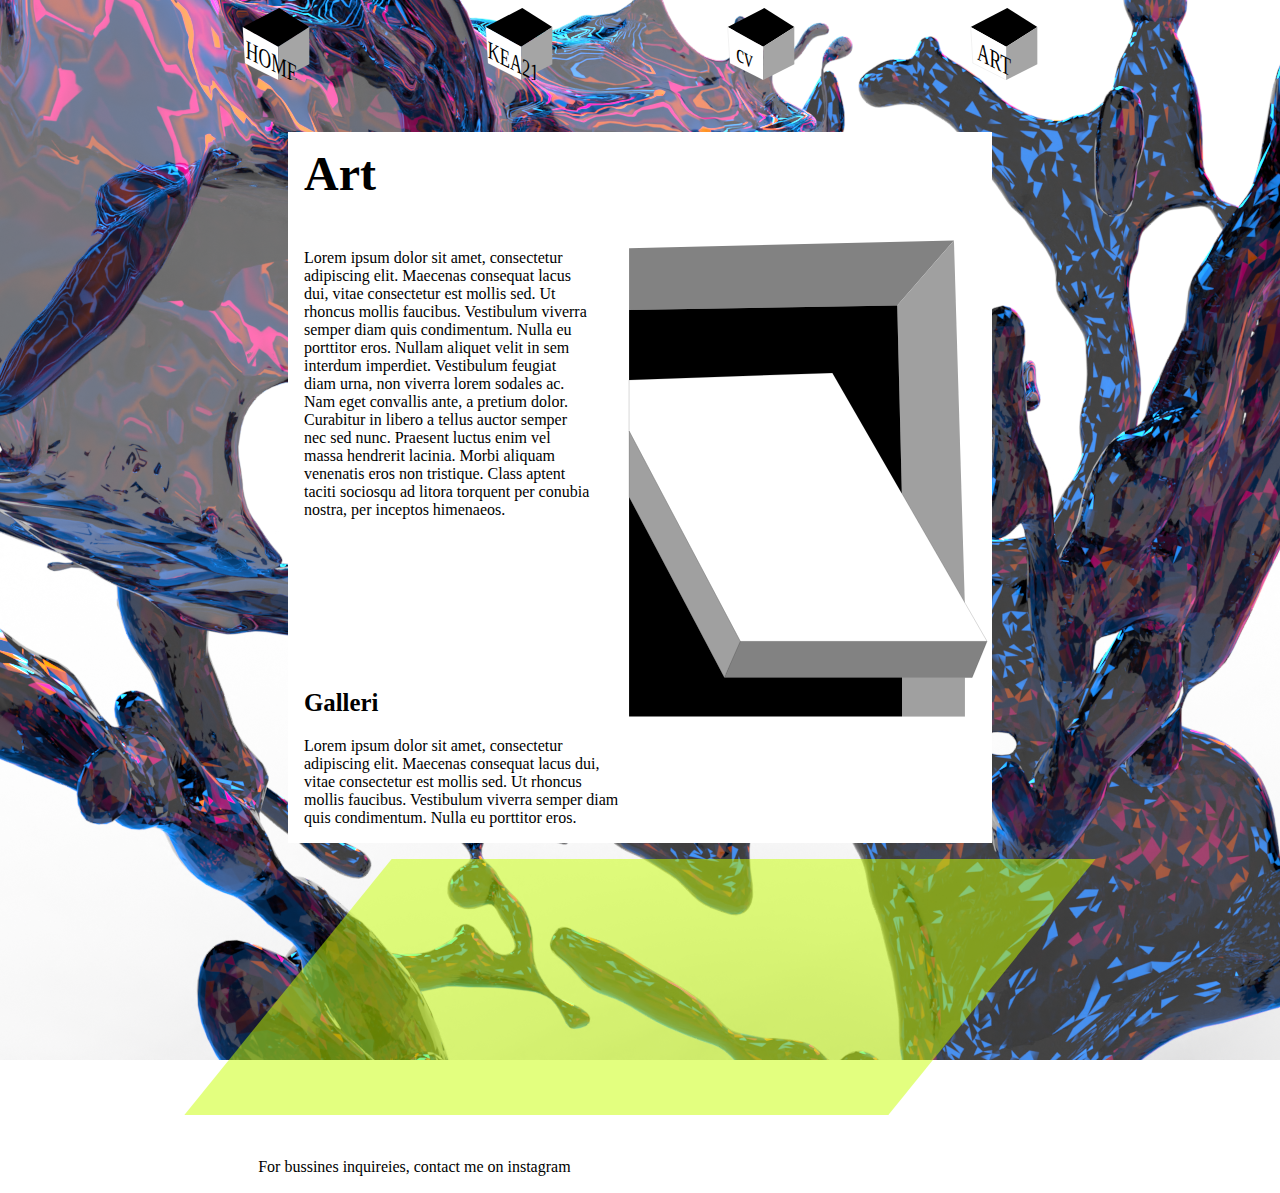
==== art.html @ f94baf48 "h" ====
<!DOCTYPE html>
<html lang="da">
<head>
    <meta charset="UTF-8">
    <meta http-equiv="X-UA-Compatible" content="IE=edge">
    <meta name="viewport" content="width=device-width, initial-scale=1.0">
    <link rel="stylesheet" href="style.css">
    <link rel="stylesheet" href="art.css">
    <title>ART</title>
    
</head>
<body>

    <header> 
        <nav>
            <ul class="menu_knapper">
                <li><a href="forside.html"><img src="ui_elements/home_knap.svg" alt="Home knap"></a> </li>
                <li><a href="kea.html"><img src="ui_elements/kea_knap.svg" alt="Kea knap"></a> </li>
                <li><a href="cv.html"><img src="ui_elements/cv.svg" alt="CV knap"></a> </li>
                <li><a href="art.html"><img src="ui_elements/art_knap.svg" alt="Art knap"></a> </li>
            </ul>
        </nav>
    </header>

    <main> 
        <div id="a_boks"> 
        <div id="a_first_section">
            <h1>Art</h1>
            <div id="a_billede">
                
                <img src="ui_elements/vindue_Tegnebræt 1.svg" alt="Vindue">
            </div>
            <div id="a_tekst">
                <p>Lorem ipsum dolor sit amet, consectetur adipiscing elit. Maecenas consequat lacus dui, vitae consectetur est mollis sed. Ut rhoncus mollis faucibus. Vestibulum viverra semper diam quis condimentum. Nulla eu porttitor eros. Nullam aliquet velit in sem interdum imperdiet. Vestibulum feugiat diam urna, non viverra lorem sodales ac. Nam eget convallis ante, a pretium dolor. Curabitur in libero a tellus auctor semper nec sed nunc. Praesent luctus enim vel massa hendrerit lacinia. Morbi aliquam venenatis eros non tristique. Class aptent taciti sociosqu ad litora torquent per conubia nostra, per inceptos himenaeos.</p>

            </div>
        </div>
        <div id="a_second_section">
            <div id="a_tekst_two">
                <h2>Galleri</h2>
                <p>Lorem ipsum dolor sit amet, consectetur adipiscing elit. Maecenas consequat lacus dui, vitae consectetur est mollis sed. Ut rhoncus mollis faucibus. Vestibulum viverra semper diam quis condimentum. Nulla eu porttitor eros.</p>
            </div>

<img src="" alt=""id="expandImg"> 

        </div>
    </div>

    <div class="boks"></div>

</main>
<footer>
    <p>For bussines inquireies, contact me on instagram</p>
</footer>

</body>
</html>
---- style.css ----
main{
    display: grid;
    grid-template-columns: 1fr;
}


body{
    background-image: url("ui_elements/baggrund_three.png");
    background-position: center;
    background-attachment: fixed;
    background-repeat: no-repeat;
    
}

header nav ul{
   display: flex;
   list-style:none;
   justify-content: space-between;
   position: sticky;
   background-color: rgba(255, 255, 0, 0.5);
   padding-left: 0rem;
   margin: 1rem;
}
.menu_knapper img{
    width: 5rem;
    
}

@media (min-width:770px) {
    header nav ul{
        display: flex;
        padding: 0;
        list-style:none;
        position: sticky;
        max-width: 50rem;
        margin: 0 auto;
        background-color:transparent;
    }


    .menu_knapper img{
        width: 100%;
height: 6rem;
    }
    footer {
        background-color: white;
        width: 48rem;
        margin-top: 15rem;
        margin: 0 auto;
        top: 9.6rem;
        position: relative;
        right: 5.1rem;
        padding: 1px;
        padding-left: 1re;
        text-align: center;
        }

     }

.menu_knapper img:hover{
    filter: drop-shadow(8px 8px #c8ff00);
    
}

.menu_knapper img{
    width: 4.5rem;
    height: 4.5rem;
    
}

h1{
    font-family: "Bebas Neue";
    font-size: 3rem;

}

h2{
    font-family: "Bebas Neue";
    font-size: 1.55rem;

}

h3{
    font-family: "bebas neue";
    font-size: 1.25rem;

}

h4{
    font-family: "montserrat";
    font-size: 1.15rem;
}

p{
    font-family: "montserrat";
    font-size: 1rem;
}
---- art.css ----
#a_boks{
    margin: 1.5rem;
    background-color: white;
 
    
}
#a_first_section{ 
    display: grid;
    grid-template-columns: 1fr;

}

p{
    margin-left: 1rem;
    margin-right: 1rem;
}

h1, h2, h3{
    margin-left: 1rem;
}

h1{
    margin-top: 14px;
}

#a_billede{
    width: 70%;

margin: 0 auto;

padding-bottom: 2rem;

}


@media (min-width:770px) {
    #a_first_section{
        display: grid;
        grid-template-columns: 1fr 1fr;
        width: 44rem;
        margin: 0 auto;
        max-height: 31.5rem;
        margin-top: 3rem;
        background-color: white;
        grid-template-rows: 1fr 1fr;
        padding-top: 0rem;
    }
    #a_second_section{
        display: grid;
        grid-template-columns: 1fr 1fr;
        max-width: 44rem;
        margin: 0 auto;
        padding-top: 2rem;
        background-color: white;
        margin-top: 0rem;
        padding-bottom: 0rem;
    }

    .boks {
        width: 44rem;
        height: 16rem;
        transform: skew(-39deg);
        background-color: 	rgb(200,255,0, 0.5);
        margin: 0 auto;
        position: relative;
        margin-bottom: -15rem;
        top: 1rem;
        }

#a_billede{
    width: 24rem;
    grid-row: 2;
    grid-column: 2;
}
#a_tekst{
    grid-row: 2;
}

#a_boks{
    background-color: transparent;
    margin: 0;
}
footer{
    top: 17.6rem;
right: 14.1rem;
}
}
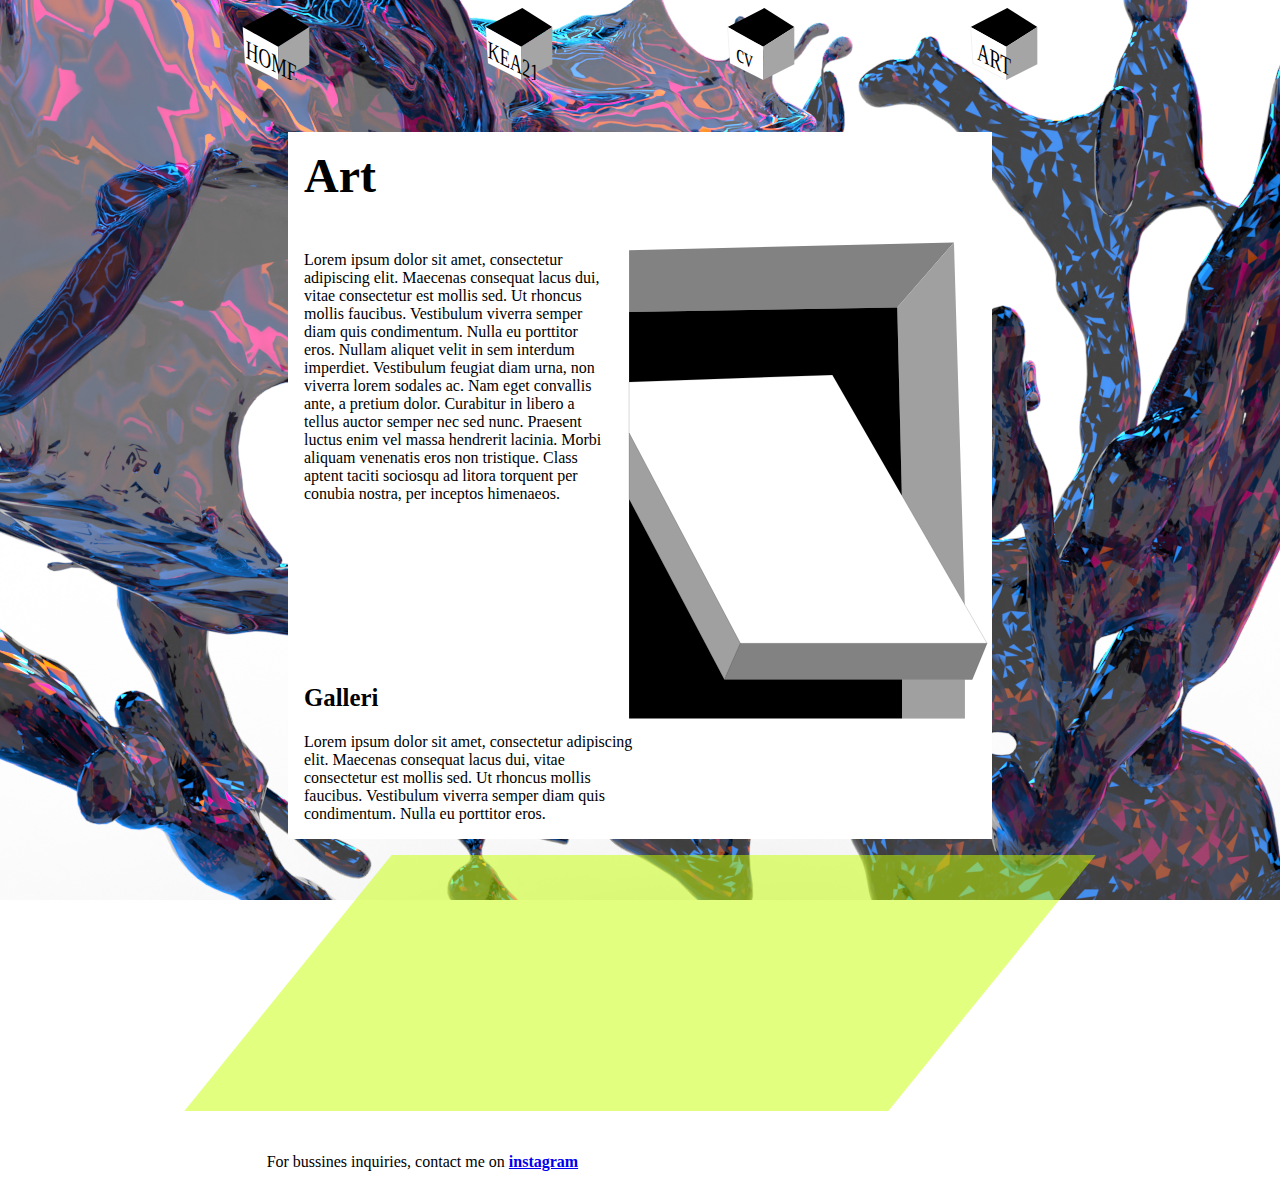
==== commit 97444e6f: "mangler galleri og tekst til kea samt cv" ====
--- a/art.html
+++ b/art.html
@@ -14,7 +14,7 @@
     <header> 
         <nav>
             <ul class="menu_knapper">
-                <li><a href="forside.html"><img src="ui_elements/home_knap.svg" alt="Home knap"></a> </li>
+                <li><a href="index.html"><img src="ui_elements/home_knap.svg" alt="Home knap"></a> </li>
                 <li><a href="kea.html"><img src="ui_elements/kea_knap.svg" alt="Kea knap"></a> </li>
                 <li><a href="cv.html"><img src="ui_elements/cv.svg" alt="CV knap"></a> </li>
                 <li><a href="art.html"><img src="ui_elements/art_knap.svg" alt="Art knap"></a> </li>
@@ -50,7 +50,7 @@
 
 </main>
 <footer>
-    <p>For bussines inquireies, contact me on instagram</p>
+    <p>For bussines inquiries, contact me on <strong> <a href="https://www.instagram.com/kgvedel/"  target="_blank">instagram</a> </strong></p>
 </footer>
 
 </body>
--- a/style.css
+++ b/style.css
@@ -8,40 +8,50 @@
     background-image: url("ui_elements/baggrund_three.png");
     background-position: center;
     background-attachment: fixed;
-    background-repeat: no-repeat;
+    height: 100%;
     
 }
 
-header nav ul{
+nav ul{
    display: flex;
    list-style:none;
    justify-content: space-between;
-   position: sticky;
-   background-color: rgba(255, 255, 0, 0.5);
+   background-color: rgb(200,255,0, 0.5);
    padding-left: 0rem;
    margin: 1rem;
 }
 .menu_knapper img{
     width: 5rem;
+    height: 5rem;
     
 }
+
+header{
+    
+    z-index: 10;
+    position: sticky;
+    position: -webkit-sticky;
+}
+
+footer{
+    
+        background-color: rgba(200, 255, 0, 0.7);
+        text-align: center;
+        padding: 1rem;
+    
+}
+
 
 @media (min-width:770px) {
     header nav ul{
         display: flex;
         padding: 0;
         list-style:none;
-        position: sticky;
         max-width: 50rem;
         margin: 0 auto;
         background-color:transparent;
     }
 
-
-    .menu_knapper img{
-        width: 100%;
-height: 6rem;
-    }
     footer {
         background-color: white;
         width: 48rem;
@@ -71,27 +81,35 @@
 h1{
     font-family: "Bebas Neue";
     font-size: 3rem;
-
+margin-left: 1rem;
+margin-top: 1rem;
 }
 
 h2{
     font-family: "Bebas Neue";
     font-size: 1.55rem;
-
+    margin-left: 1rem;
+    margin-top: 1rem;
 }
 
 h3{
     font-family: "bebas neue";
     font-size: 1.25rem;
-
+    margin-left: 1rem;
+    margin-top: 1rem;
 }
 
 h4{
     font-family: "montserrat";
     font-size: 1.15rem;
+    margin-left: 1rem;
+margin-top: 1rem;
 }
 
 p{
     font-family: "montserrat";
     font-size: 1rem;
+    margin-left: 1rem;
+margin-top: 1rem;
 }
+
--- a/art.css
+++ b/art.css
@@ -10,18 +10,6 @@
 
 }
 
-p{
-    margin-left: 1rem;
-    margin-right: 1rem;
-}
-
-h1, h2, h3{
-    margin-left: 1rem;
-}
-
-h1{
-    margin-top: 14px;
-}
 
 #a_billede{
     width: 70%;
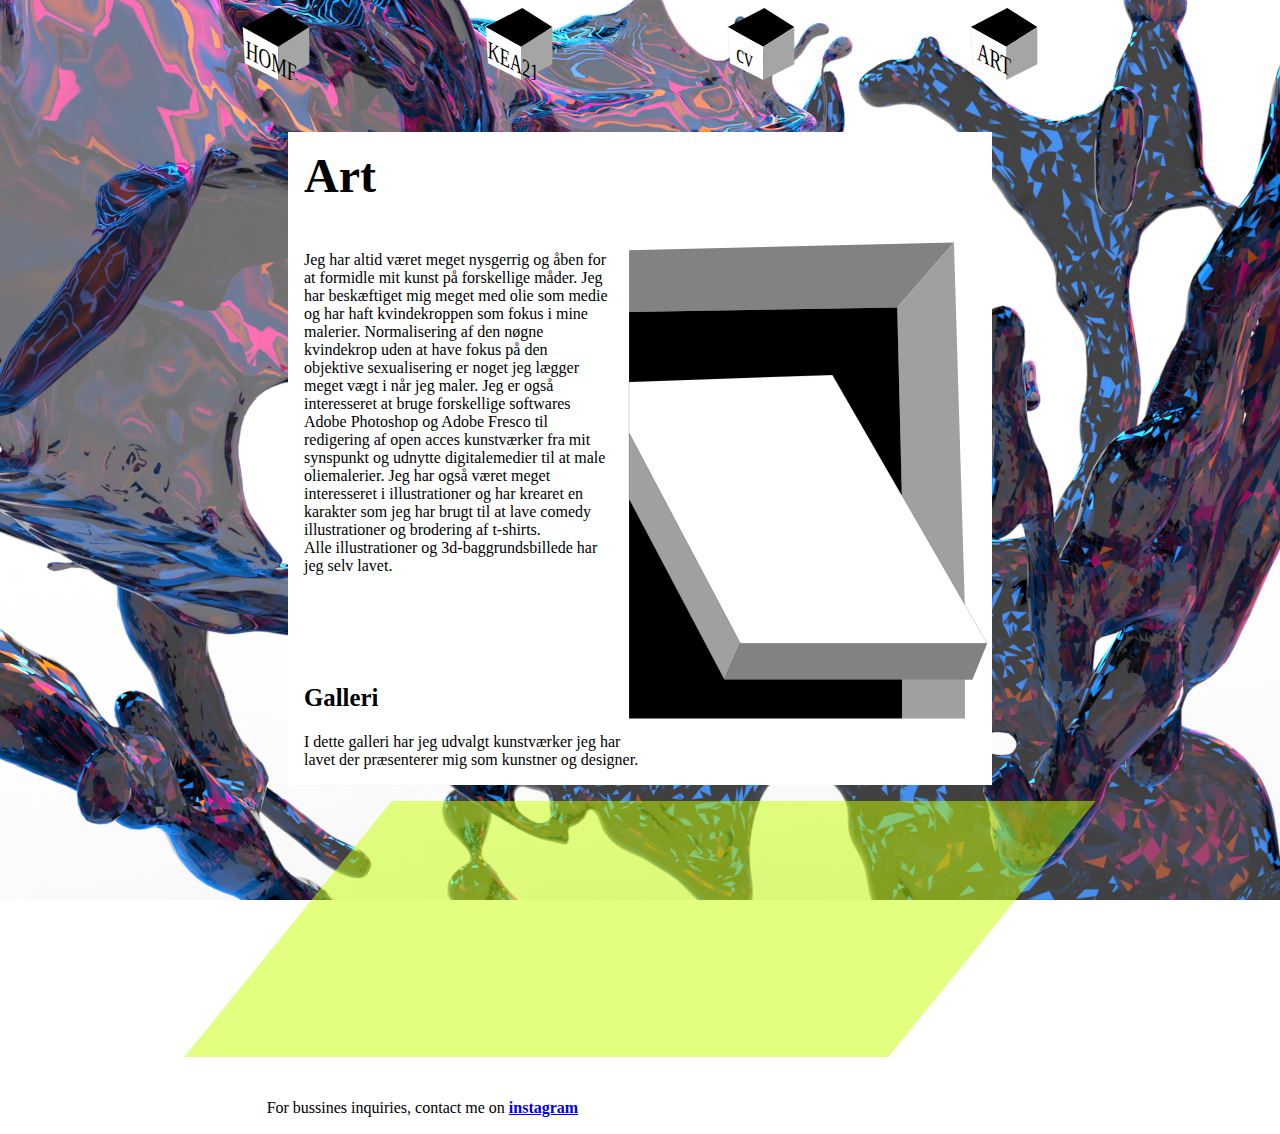
==== commit f518c049: "tekst done mangler billeder" ====
--- a/art.html
+++ b/art.html
@@ -31,14 +31,16 @@
                 <img src="ui_elements/vindue_Tegnebræt 1.svg" alt="Vindue">
             </div>
             <div id="a_tekst">
-                <p>Lorem ipsum dolor sit amet, consectetur adipiscing elit. Maecenas consequat lacus dui, vitae consectetur est mollis sed. Ut rhoncus mollis faucibus. Vestibulum viverra semper diam quis condimentum. Nulla eu porttitor eros. Nullam aliquet velit in sem interdum imperdiet. Vestibulum feugiat diam urna, non viverra lorem sodales ac. Nam eget convallis ante, a pretium dolor. Curabitur in libero a tellus auctor semper nec sed nunc. Praesent luctus enim vel massa hendrerit lacinia. Morbi aliquam venenatis eros non tristique. Class aptent taciti sociosqu ad litora torquent per conubia nostra, per inceptos himenaeos.</p>
+                <p>Jeg har altid været meget nysgerrig og åben for at formidle mit kunst på forskellige måder. Jeg har beskæftiget mig meget med olie som medie og har haft kvindekroppen som fokus i mine malerier. Normalisering af den nøgne kvindekrop uden at have fokus på den objektive sexualisering er noget jeg lægger meget vægt i når jeg maler. Jeg er også interesseret at bruge forskellige softwares Adobe Photoshop og Adobe Fresco til redigering af open acces kunstværker fra mit synspunkt og udnytte digitalemedier til at male oliemalerier. Jeg har også været meget interesseret i illustrationer og har krearet en karakter som jeg har brugt til at lave comedy illustrationer og brodering af t-shirts.
+                    <br>
+                Alle illustrationer og 3d-baggrundsbillede har jeg selv lavet. </p>
 
             </div>
         </div>
         <div id="a_second_section">
             <div id="a_tekst_two">
                 <h2>Galleri</h2>
-                <p>Lorem ipsum dolor sit amet, consectetur adipiscing elit. Maecenas consequat lacus dui, vitae consectetur est mollis sed. Ut rhoncus mollis faucibus. Vestibulum viverra semper diam quis condimentum. Nulla eu porttitor eros.</p>
+                <p>I dette galleri har jeg udvalgt kunstværker jeg har lavet der præsenterer mig som kunstner og designer.</p>
             </div>
 
 <img src="" alt=""id="expandImg"> 
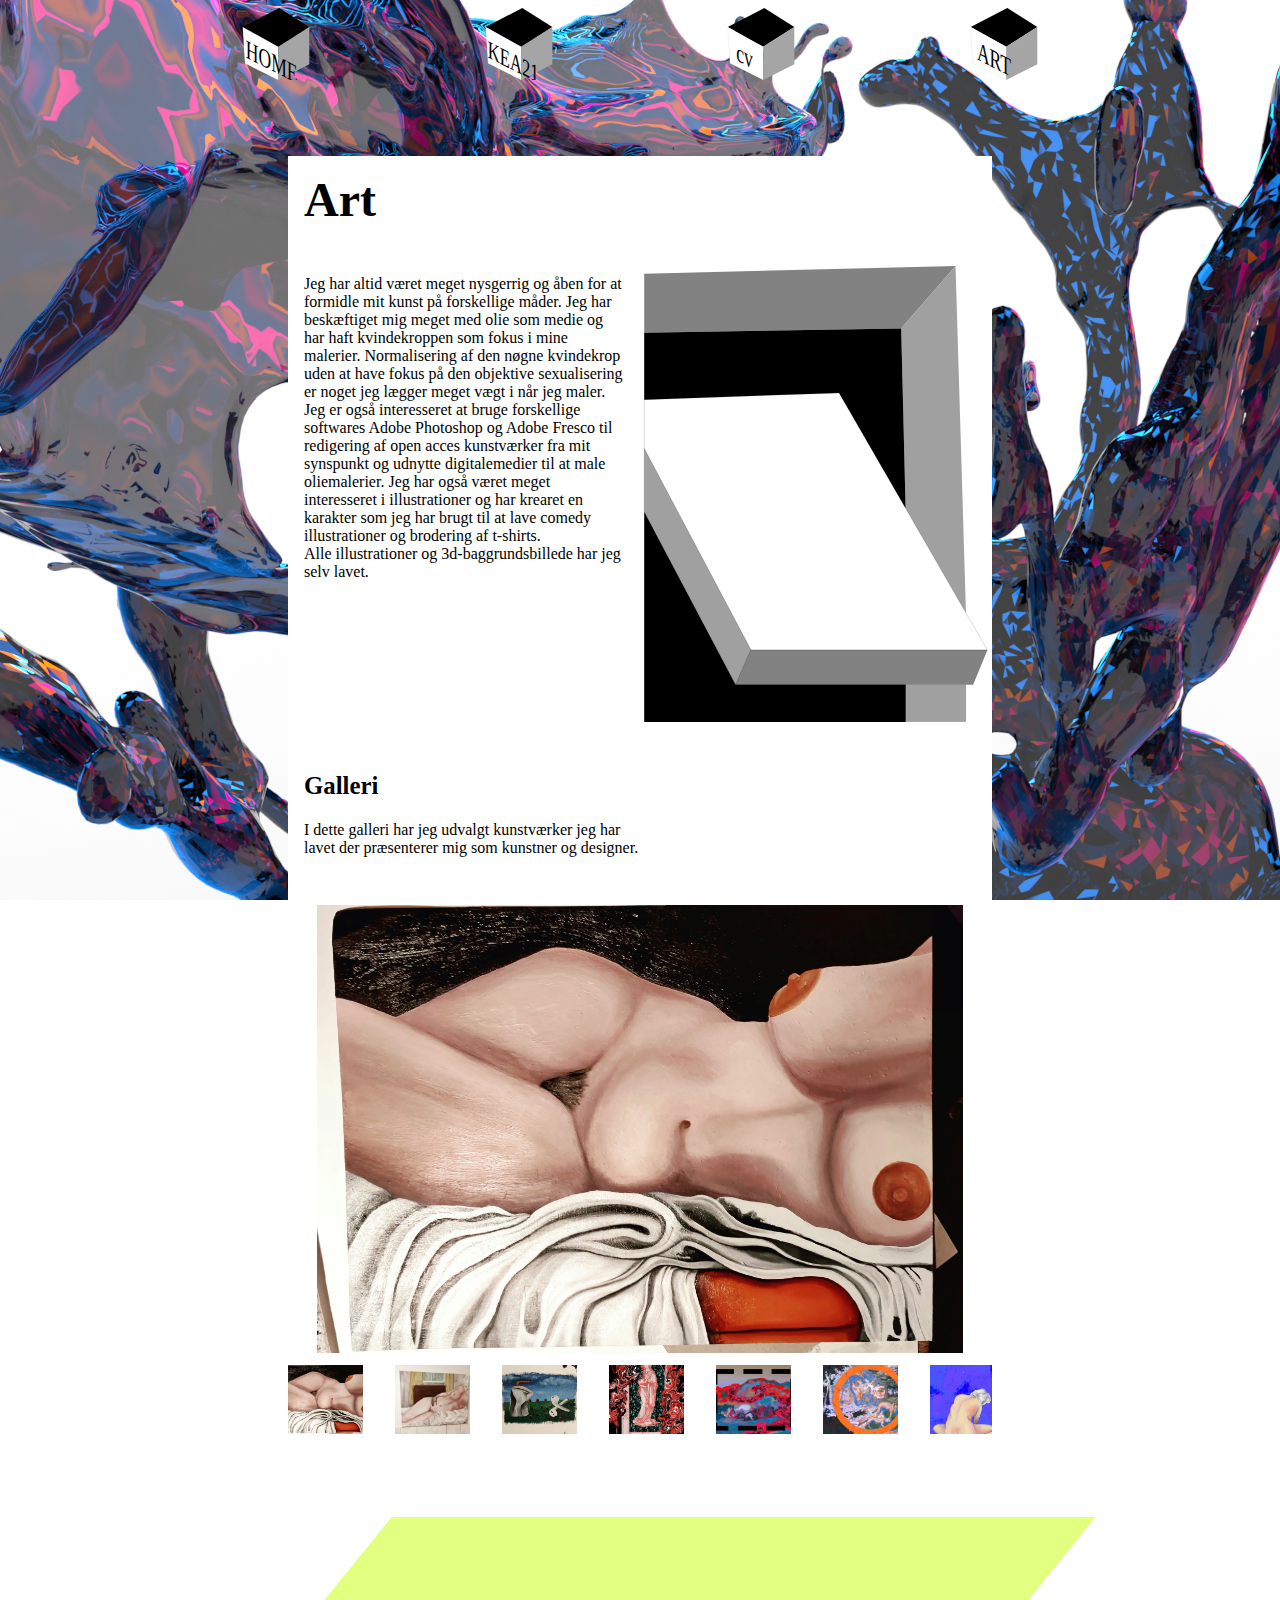
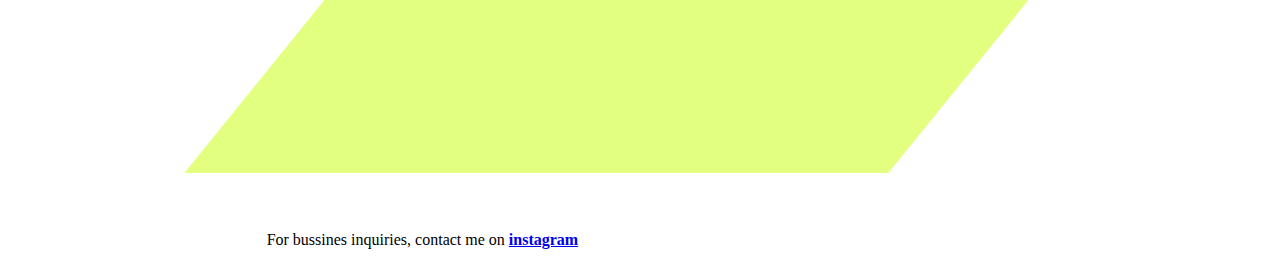
==== commit e1791981: "DONEEE" ====
--- a/art.html
+++ b/art.html
@@ -6,6 +6,7 @@
     <meta name="viewport" content="width=device-width, initial-scale=1.0">
     <link rel="stylesheet" href="style.css">
     <link rel="stylesheet" href="art.css">
+    <script type="text/javascript" src="art.js"></script>
     <title>ART</title>
     
 </head>
@@ -43,9 +44,46 @@
                 <p>I dette galleri har jeg udvalgt kunstværker jeg har lavet der præsenterer mig som kunstner og designer.</p>
             </div>
 
-<img src="" alt=""id="expandImg"> 
+        </div>
+<div id="r_billede"> 
+<div class="container"> 
+<img src="art_billeder/billede_one.webp" id="expandImg">
 
-        </div>
+
+</div>
+
+
+
+<div class="row">
+    <div class="column">
+        <img src="art_billeder/billede_one.webp" alt="billede_one" onclick="billedeGaller(this);">
+    </div>
+    <div class="column">
+        <img src="art_billeder/billede_two.webp" alt="billede_one" onclick="billedeGaller(this);">
+    </div>
+    <div class="column">
+        <img src="art_billeder/billede_three.webp" alt="billede_one" onclick="billedeGaller(this);">
+    </div>
+    <div class="column">
+        <img src="art_billeder/billede_four.webp" alt="billede_one" onclick="billedeGaller(this);">
+    </div>
+    <div class="column">
+        <img src="art_billeder/billede_five.webp" alt="billede_one" onclick="billedeGaller(this);">
+    </div>
+    <div class="column">
+        <img src="art_billeder/billede_six.webp" alt="billede_one" onclick="billedeGaller(this);">
+    </div>
+    <div class="column">
+        <img src="art_billeder/billede_seven.webp" alt="billede_one" onclick="billedeGaller(this);">
+    </div>
+    <div class="column">
+        <img src="art_billeder/billede_eight.webp" alt="billede_one" onclick="billedeGaller(this);">
+    </div>
+</div>
+
+
+</div>
+
     </div>
 
     <div class="boks"></div>
--- a/art.css
+++ b/art.css
@@ -20,6 +20,43 @@
 
 }
 
+#r_billede{
+    display: grid;
+    gap: 12px;
+background-color: white;
+max-width: 44rem;
+margin: 0 auto;
+padding-bottom: 2rem;
+
+}
+.row{
+    height: 6rem;
+gap: 2rem;
+max-width: 44rem;
+overflow-x: scroll;
+display: flex;
+    
+}
+
+.container {
+    max-width: 44rem;
+    max-height: 28rem;
+    }
+  
+  .column img {
+    cursor: pointer;
+    width: 75px;
+    height: 69px;
+margin-left: 0rem;
+object-fit: cover;
+
+  }
+
+#expandImg {
+    width: 100%;
+    height: 100%;
+    object-fit: contain;
+  }
 
 @media (min-width:770px) {
     #a_first_section{
@@ -38,10 +75,10 @@
         grid-template-columns: 1fr 1fr;
         max-width: 44rem;
         margin: 0 auto;
-        padding-top: 2rem;
+        padding-top: 6rem;
         background-color: white;
         margin-top: 0rem;
-        padding-bottom: 0rem;
+        padding-bottom: 2rem;
     }
 
     .boks {
@@ -52,11 +89,10 @@
         margin: 0 auto;
         position: relative;
         margin-bottom: -15rem;
-        top: 1rem;
         }
 
 #a_billede{
-    width: 24rem;
+    width: 23rem;
     grid-row: 2;
     grid-column: 2;
 }
@@ -66,7 +102,7 @@
 
 #a_boks{
     background-color: transparent;
-    margin: 0;
+    margin-top: 1.5rem;
 }
 footer{
     top: 17.6rem;
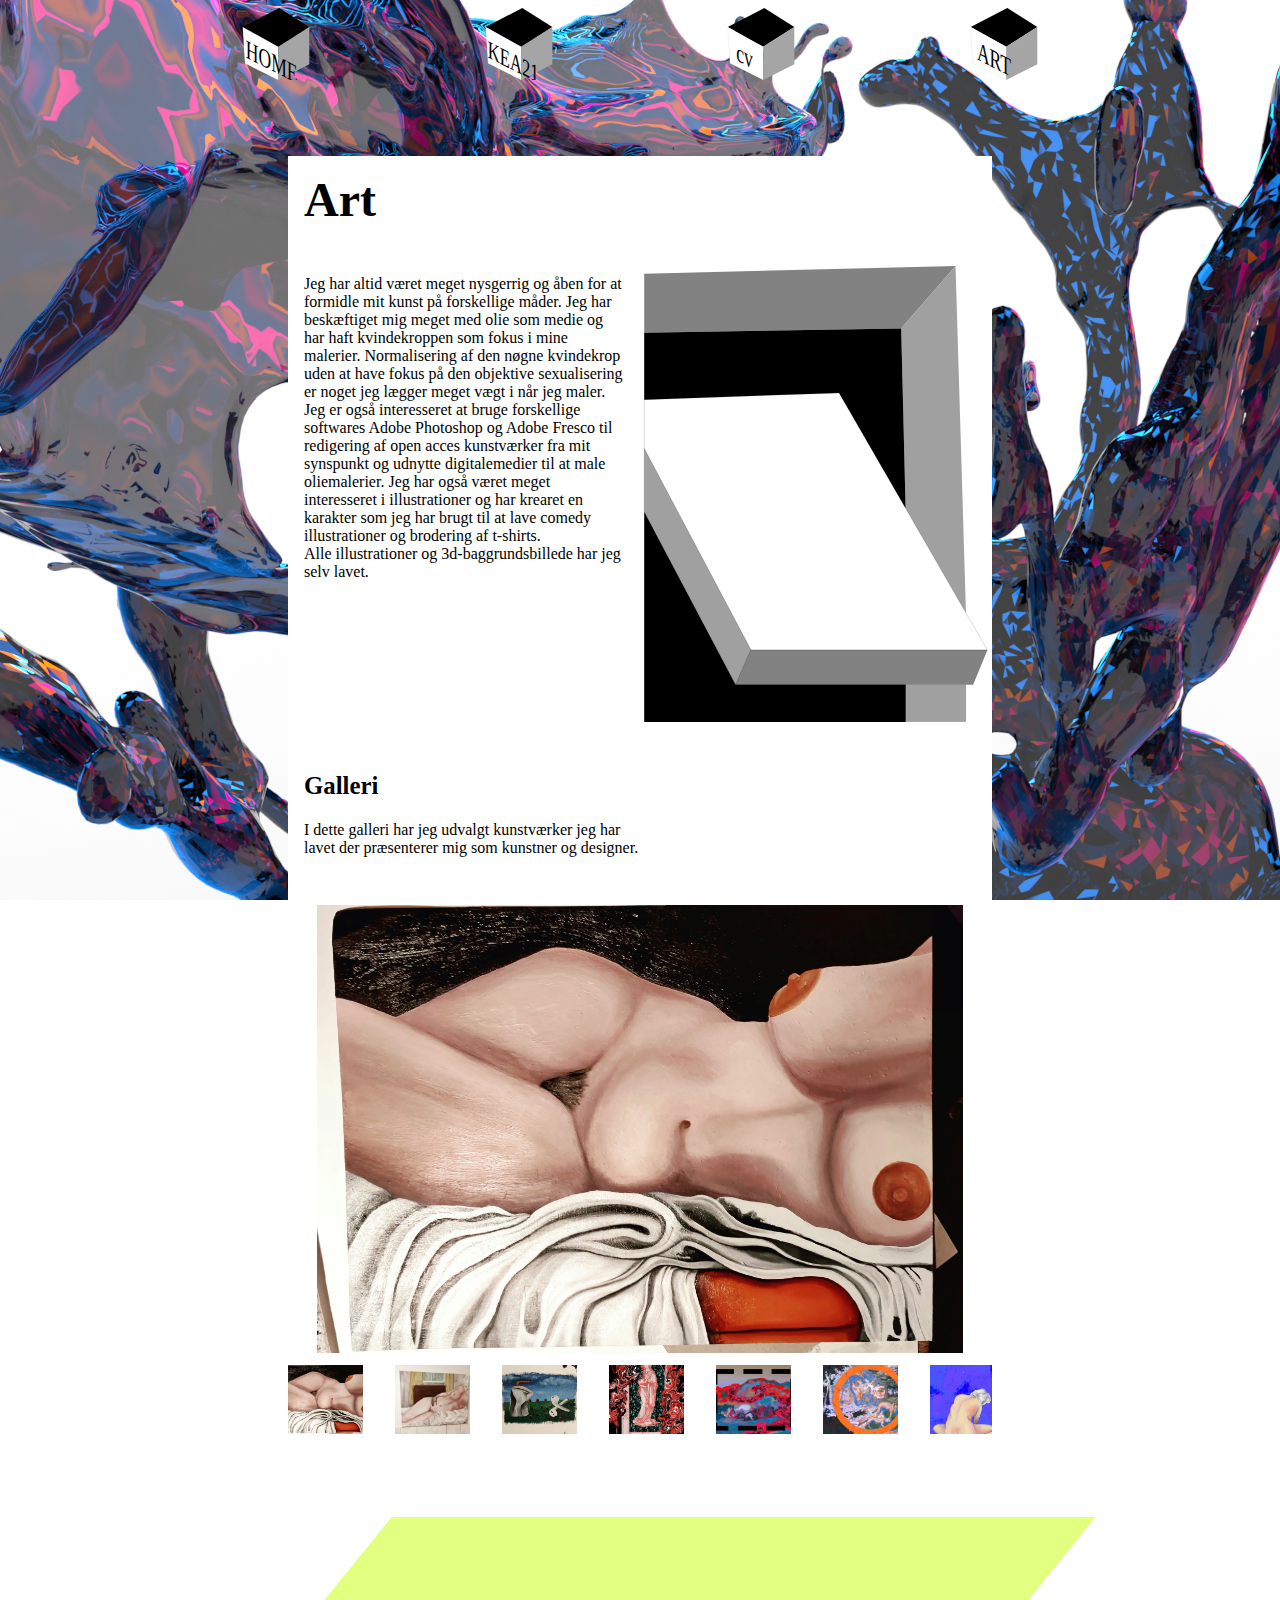
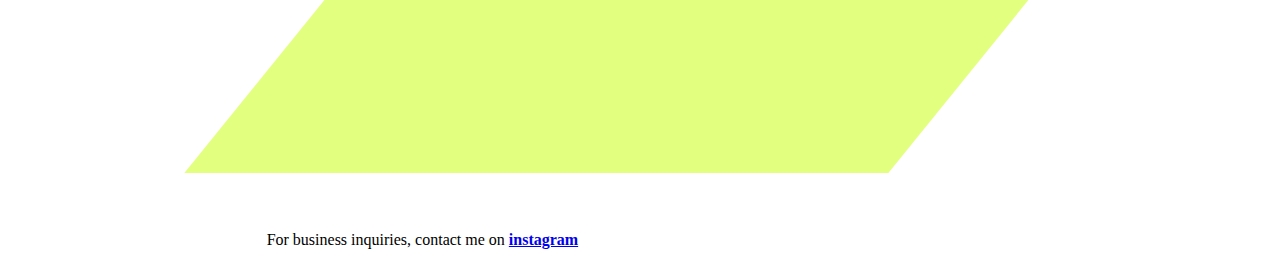
==== commit 2548a486: "stavefejl" ====
--- a/art.html
+++ b/art.html
@@ -90,7 +90,7 @@
 
 </main>
 <footer>
-    <p>For bussines inquiries, contact me on <strong> <a href="https://www.instagram.com/kgvedel/"  target="_blank">instagram</a> </strong></p>
+    <p>For business inquiries, contact me on <strong> <a href="https://www.instagram.com/kgvedel/"  target="_blank">instagram</a> </strong></p>
 </footer>
 
 </body>
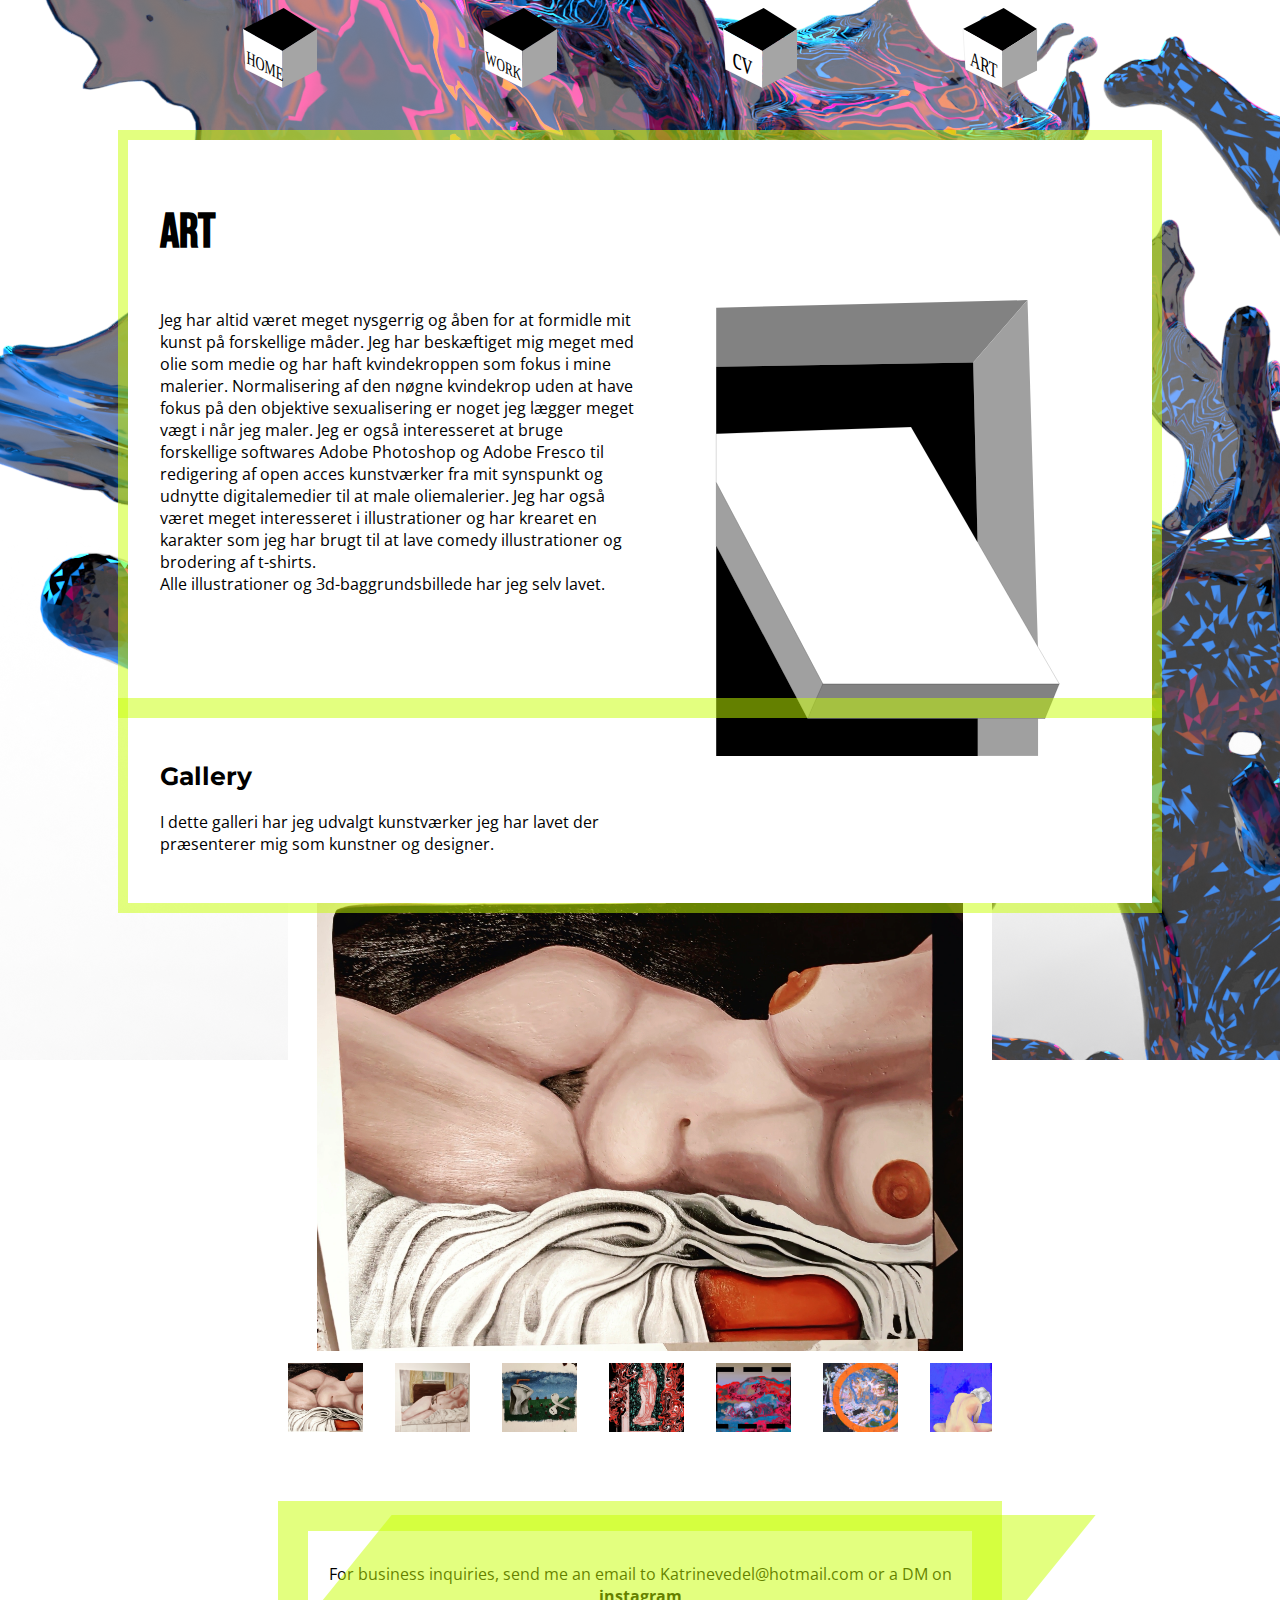
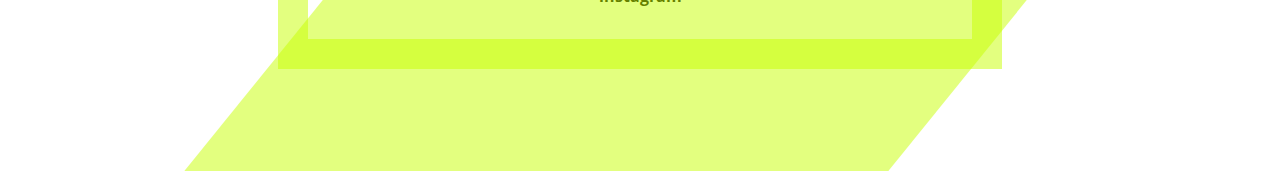
==== commit d649811a: "yo" ====
--- a/art.html
+++ b/art.html
@@ -4,6 +4,9 @@
     <meta charset="UTF-8">
     <meta http-equiv="X-UA-Compatible" content="IE=edge">
     <meta name="viewport" content="width=device-width, initial-scale=1.0">
+    <link rel="preconnect" href="https://fonts.googleapis.com">
+    <link rel="preconnect" href="https://fonts.gstatic.com" crossorigin>
+    <link href="https://fonts.googleapis.com/css2?family=Bebas+Neue&family=Montserrat+Subrayada:wght@400;700&family=Montserrat:wght@300;400;500&family=Open+Sans:ital,wght@0,300;0,400;0,500;0,600;1,300&display=swap" rel="stylesheet">
     <link rel="stylesheet" href="style.css">
     <link rel="stylesheet" href="art.css">
     <script type="text/javascript" src="art.js"></script>
@@ -40,7 +43,7 @@
         </div>
         <div id="a_second_section">
             <div id="a_tekst_two">
-                <h2>Galleri</h2>
+                <h2>Gallery</h2>
                 <p>I dette galleri har jeg udvalgt kunstværker jeg har lavet der præsenterer mig som kunstner og designer.</p>
             </div>
 
@@ -90,7 +93,7 @@
 
 </main>
 <footer>
-    <p>For business inquiries, contact me on <strong> <a href="https://www.instagram.com/kgvedel/"  target="_blank">instagram</a> </strong></p>
+    <p>For business inquiries, send me an email to Katrinevedel@hotmail.com or a DM on  <strong> <a href="https://www.instagram.com/vedelsvedel/"  target="_blank">instagram</a> </strong></p>
 </footer>
 
 </body>
--- a/style.css
+++ b/style.css
@@ -1,14 +1,14 @@
-main{
+/* main{
     display: grid;
     grid-template-columns: 1fr;
-}
+} */
 
 
 body{
-    background-image: url("ui_elements/baggrund_three.png");
-    background-position: center;
+    background-image: url("ui_elements/baggrund_three.webp");
+    background-position:15%;
     background-attachment: fixed;
-    height: 100%;
+    background-repeat: no-repeat;
     
 }
 
@@ -17,28 +17,44 @@
    list-style:none;
    justify-content: space-between;
    background-color: rgb(200,255,0, 0.5);
-   padding-left: 0rem;
+   outline: solid 6px white;
+   padding: 5px;
    margin: 1rem;
 }
 .menu_knapper img{
     width: 5rem;
     height: 5rem;
+    transition: 1s;
     
 }
 
-header{
+.menu_knapper img:hover{
+    filter: drop-shadow(8px 8px #4800ff);
+    transition: 1s;
+    transform: scale(1.2);
     
-    z-index: 10;
-    position: sticky;
-    position: -webkit-sticky;
 }
 
 footer{
-    
-        background-color: rgba(200, 255, 0, 0.7);
+        background-color: rgb(200,255,0, 0.5);
+        height: auto;
         text-align: center;
         padding: 1rem;
+        outline: solid 6px white;
+        margin-top: 4rem;
     
+}
+
+a{
+    color: black;
+    text-decoration: none;
+    transition: 1s;
+}
+
+a:hover{
+    text-decoration: line-through;
+    font-size: 16.5px;
+    transition: 1s;
 }
 
 
@@ -50,66 +66,50 @@
         max-width: 50rem;
         margin: 0 auto;
         background-color:transparent;
+        outline: none;
     }
 
     footer {
         background-color: white;
-        width: 48rem;
-        margin-top: 15rem;
         margin: 0 auto;
-        top: 9.6rem;
-        position: relative;
-        right: 5.1rem;
-        padding: 1px;
-        padding-left: 1re;
+        max-width: 50%;
         text-align: center;
+        height: auto;
+        outline: solid 30px rgba(200, 255, 0, 0.5);
         }
 
      }
 
-.menu_knapper img:hover{
-    filter: drop-shadow(8px 8px #c8ff00);
-    
-}
-
-.menu_knapper img{
-    width: 4.5rem;
-    height: 4.5rem;
-    
-}
-
 h1{
-    font-family: "Bebas Neue";
+    font-family: 'Bebas Neue';
     font-size: 3rem;
-margin-left: 1rem;
-margin-top: 1rem;
 }
 
 h2{
-    font-family: "Bebas Neue";
+    font-family: 'Montserrat', sans-serif;
     font-size: 1.55rem;
-    margin-left: 1rem;
-    margin-top: 1rem;
+}
+
+.tekst_small h2{
+    font-size: 1.03rem;
+    font-weight: 900;
+    text-decoration: underline;
 }
 
 h3{
-    font-family: "bebas neue";
+    font-family: 'Montserrat', sans-serif;
     font-size: 1.25rem;
-    margin-left: 1rem;
-    margin-top: 1rem;
 }
 
 h4{
-    font-family: "montserrat";
-    font-size: 1.15rem;
-    margin-left: 1rem;
-margin-top: 1rem;
+    font-family: 'Montserrat', sans-serif;
+    font-size: 1.1rem;
+    font-weight: 700;
 }
 
 p{
-    font-family: "montserrat";
+    font-family: 'Open Sans', sans-serif;
     font-size: 1rem;
-    margin-left: 1rem;
-margin-top: 1rem;
+    font-weight: 400;
 }
 
--- a/art.css
+++ b/art.css
@@ -17,7 +17,13 @@
 margin: 0 auto;
 
 padding-bottom: 2rem;
+transition: 3s;
 
+}
+
+#a_billede:hover{
+transform: skew(-20deg);
+transition: 3s;
 }
 
 #r_billede{
@@ -62,23 +68,32 @@
     #a_first_section{
         display: grid;
         grid-template-columns: 1fr 1fr;
-        width: 44rem;
         margin: 0 auto;
         max-height: 31.5rem;
         margin-top: 3rem;
         background-color: white;
         grid-template-rows: 1fr 1fr;
         padding-top: 0rem;
+       
+        max-width: 60rem;
+        outline: solid 10px rgb(200,255,0, 0.5);
+        padding: 2rem;
+
+
+
     }
     #a_second_section{
         display: grid;
         grid-template-columns: 1fr 1fr;
-        max-width: 44rem;
         margin: 0 auto;
         padding-top: 6rem;
         background-color: white;
         margin-top: 0rem;
         padding-bottom: 2rem;
+
+max-width: 60rem;
+outline: solid 10px rgb(200,255,0, 0.5);
+padding: 2rem;
     }
 
     .boks {
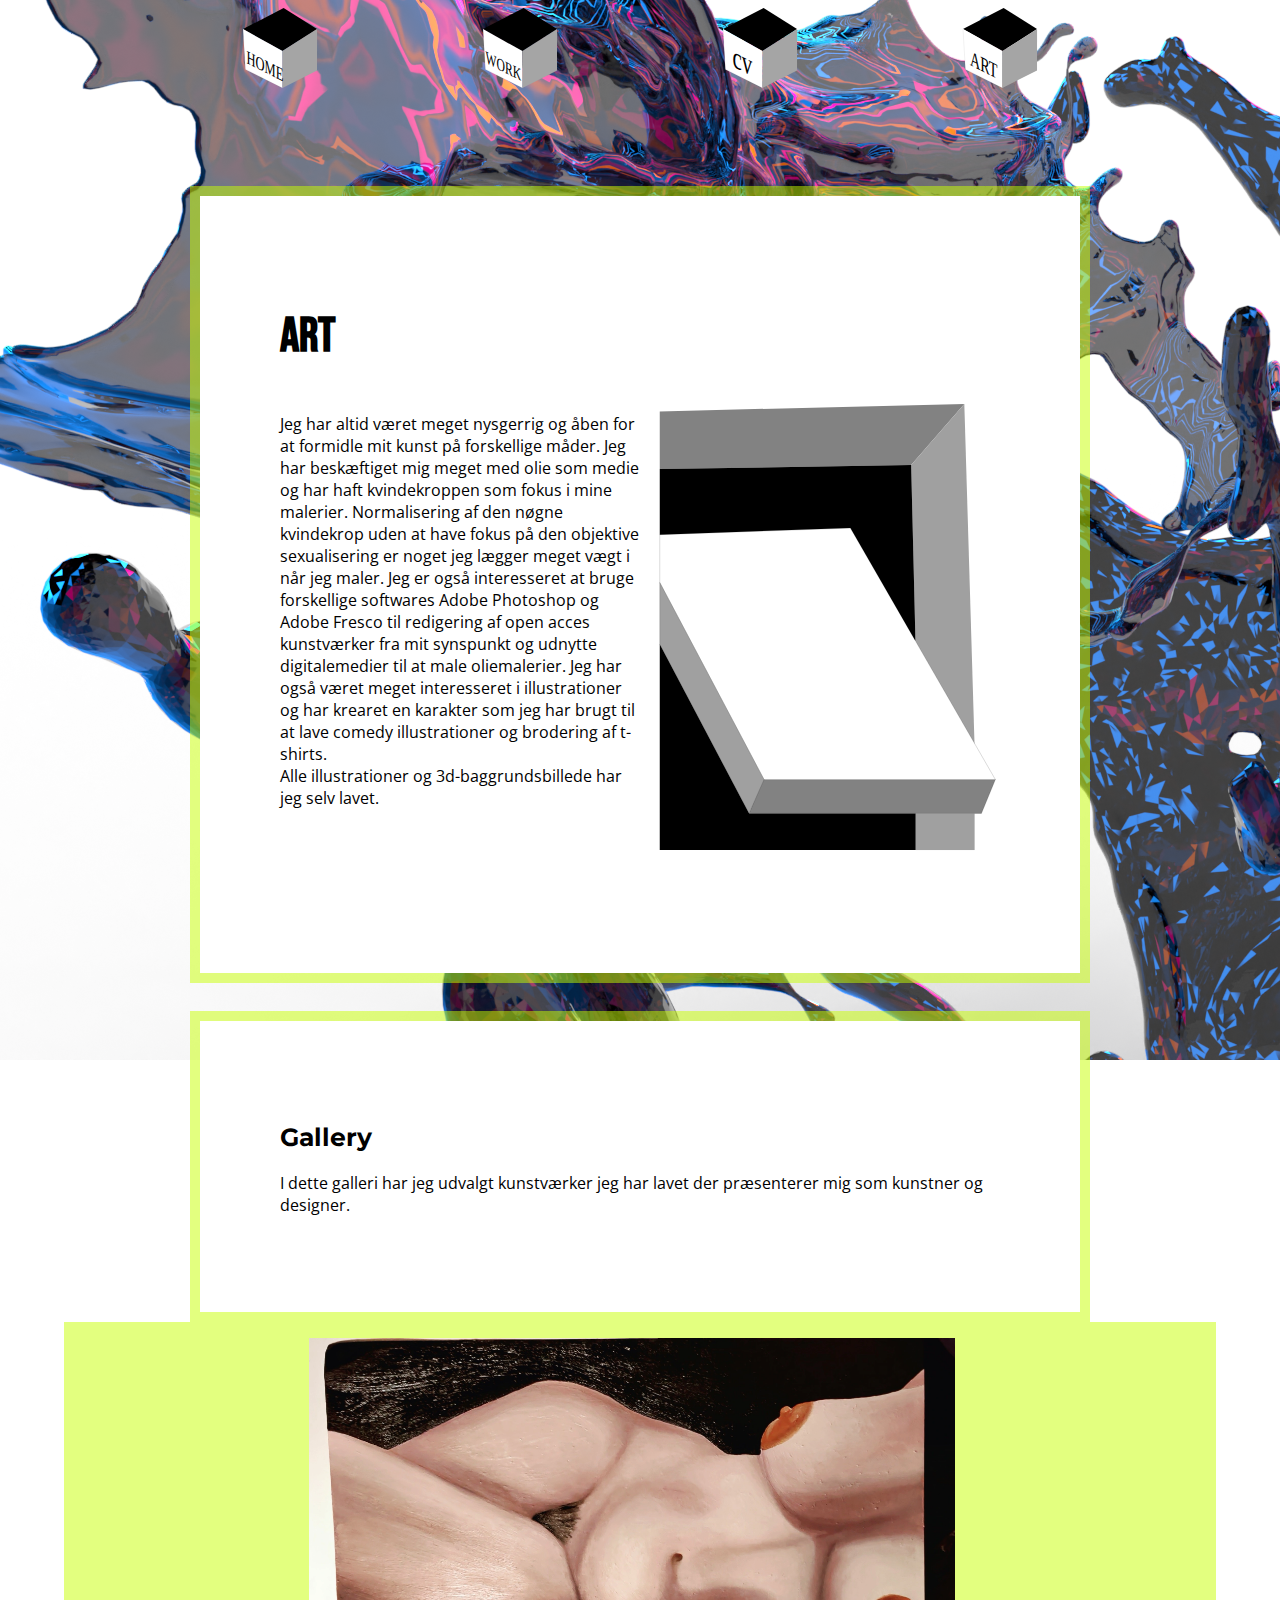
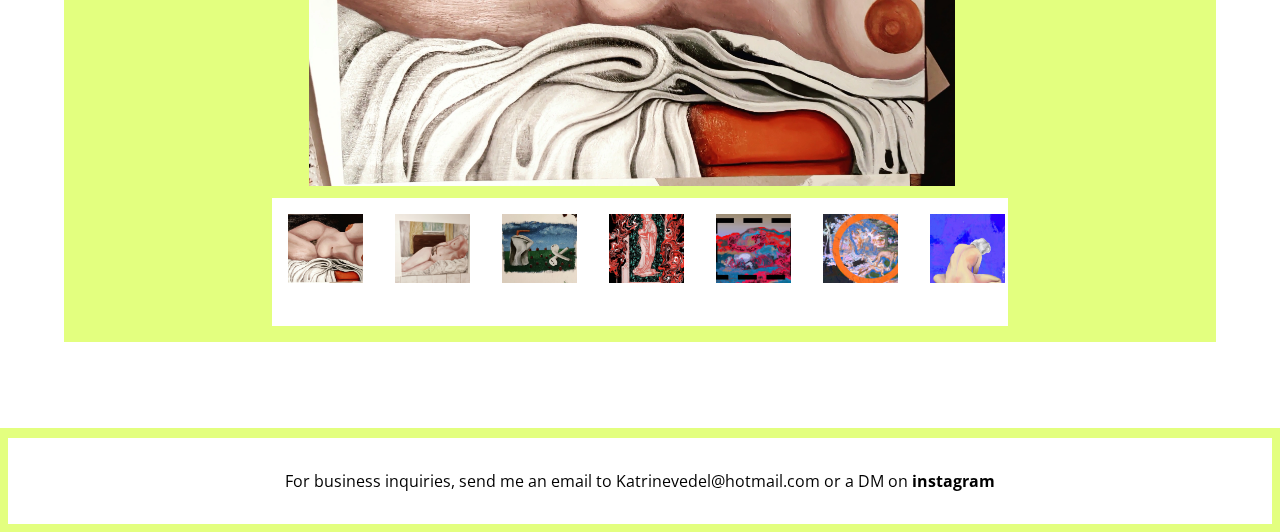
==== commit 492ed259: "k" ====
--- a/art.html
+++ b/art.html
@@ -89,8 +89,6 @@
 
     </div>
 
-    <div class="boks"></div>
-
 </main>
 <footer>
     <p>For business inquiries, send me an email to Katrinevedel@hotmail.com or a DM on  <strong> <a href="https://www.instagram.com/vedelsvedel/"  target="_blank">instagram</a> </strong></p>
--- a/style.css
+++ b/style.css
@@ -29,7 +29,7 @@
 }
 
 .menu_knapper img:hover{
-    filter: drop-shadow(8px 8px #4800ff);
+    filter: drop-shadow(8px 8px #0400ff);
     transition: 1s;
     transform: scale(1.2);
     
@@ -72,10 +72,10 @@
     footer {
         background-color: white;
         margin: 0 auto;
-        max-width: 50%;
         text-align: center;
         height: auto;
-        outline: solid 30px rgba(200, 255, 0, 0.5);
+        margin-top: 4rem;
+        outline: solid 10px rgba(200, 255, 0, 0.5);
         }
 
      }
--- a/art.css
+++ b/art.css
@@ -1,13 +1,11 @@
 #a_boks{
     margin: 1.5rem;
+    outline: solid 10px rgb(200,255,0, 0.5);
     background-color: white;
+    padding: 2rem;
+    margin-top: 5rem;
  
     
-}
-#a_first_section{ 
-    display: grid;
-    grid-template-columns: 1fr;
-
 }
 
 
@@ -17,22 +15,21 @@
 margin: 0 auto;
 
 padding-bottom: 2rem;
-transition: 3s;
+
 
 }
 
-#a_billede:hover{
-transform: skew(-20deg);
-transition: 3s;
-}
 
 #r_billede{
     display: grid;
     gap: 12px;
-background-color: white;
-max-width: 44rem;
 margin: 0 auto;
 padding-bottom: 2rem;
+
+background-color: rgb(200,255,0, 0.5);
+justify-content: center;
+padding: 1rem;
+margin-top: 10px;
 
 }
 .row{
@@ -41,11 +38,14 @@
 max-width: 44rem;
 overflow-x: scroll;
 display: flex;
+
+background: white;
+padding: 1rem;
     
 }
 
 .container {
-    max-width: 44rem;
+    max-width: 45rem;
     max-height: 28rem;
     }
   
@@ -65,52 +65,50 @@
   }
 
 @media (min-width:770px) {
+
+    #a_boks{
+        outline: none;
+    }
     #a_first_section{
         display: grid;
         grid-template-columns: 1fr 1fr;
         margin: 0 auto;
-        max-height: 31.5rem;
         margin-top: 3rem;
         background-color: white;
-        grid-template-rows: 1fr 1fr;
         padding-top: 0rem;
        
-        max-width: 60rem;
+        max-width: 45rem;
         outline: solid 10px rgb(200,255,0, 0.5);
-        padding: 2rem;
+        padding: 5rem;
 
 
 
     }
     #a_second_section{
-        display: grid;
-        grid-template-columns: 1fr 1fr;
         margin: 0 auto;
         padding-top: 6rem;
         background-color: white;
-        margin-top: 0rem;
+        margin-top: 3rem;
         padding-bottom: 2rem;
 
-max-width: 60rem;
+max-width: 45rem;
 outline: solid 10px rgb(200,255,0, 0.5);
-padding: 2rem;
+padding: 5rem;
     }
 
-    .boks {
-        width: 44rem;
-        height: 16rem;
-        transform: skew(-39deg);
-        background-color: 	rgb(200,255,0, 0.5);
-        margin: 0 auto;
-        position: relative;
-        margin-bottom: -15rem;
-        }
 
 #a_billede{
-    width: 23rem;
+    width: 100%;
     grid-row: 2;
     grid-column: 2;
+    transition: 3s;
 }
+
+#a_billede:hover{
+    transform: skew(-16deg);
+    transition: 3s;
+    }
+
 #a_tekst{
     grid-row: 2;
 }
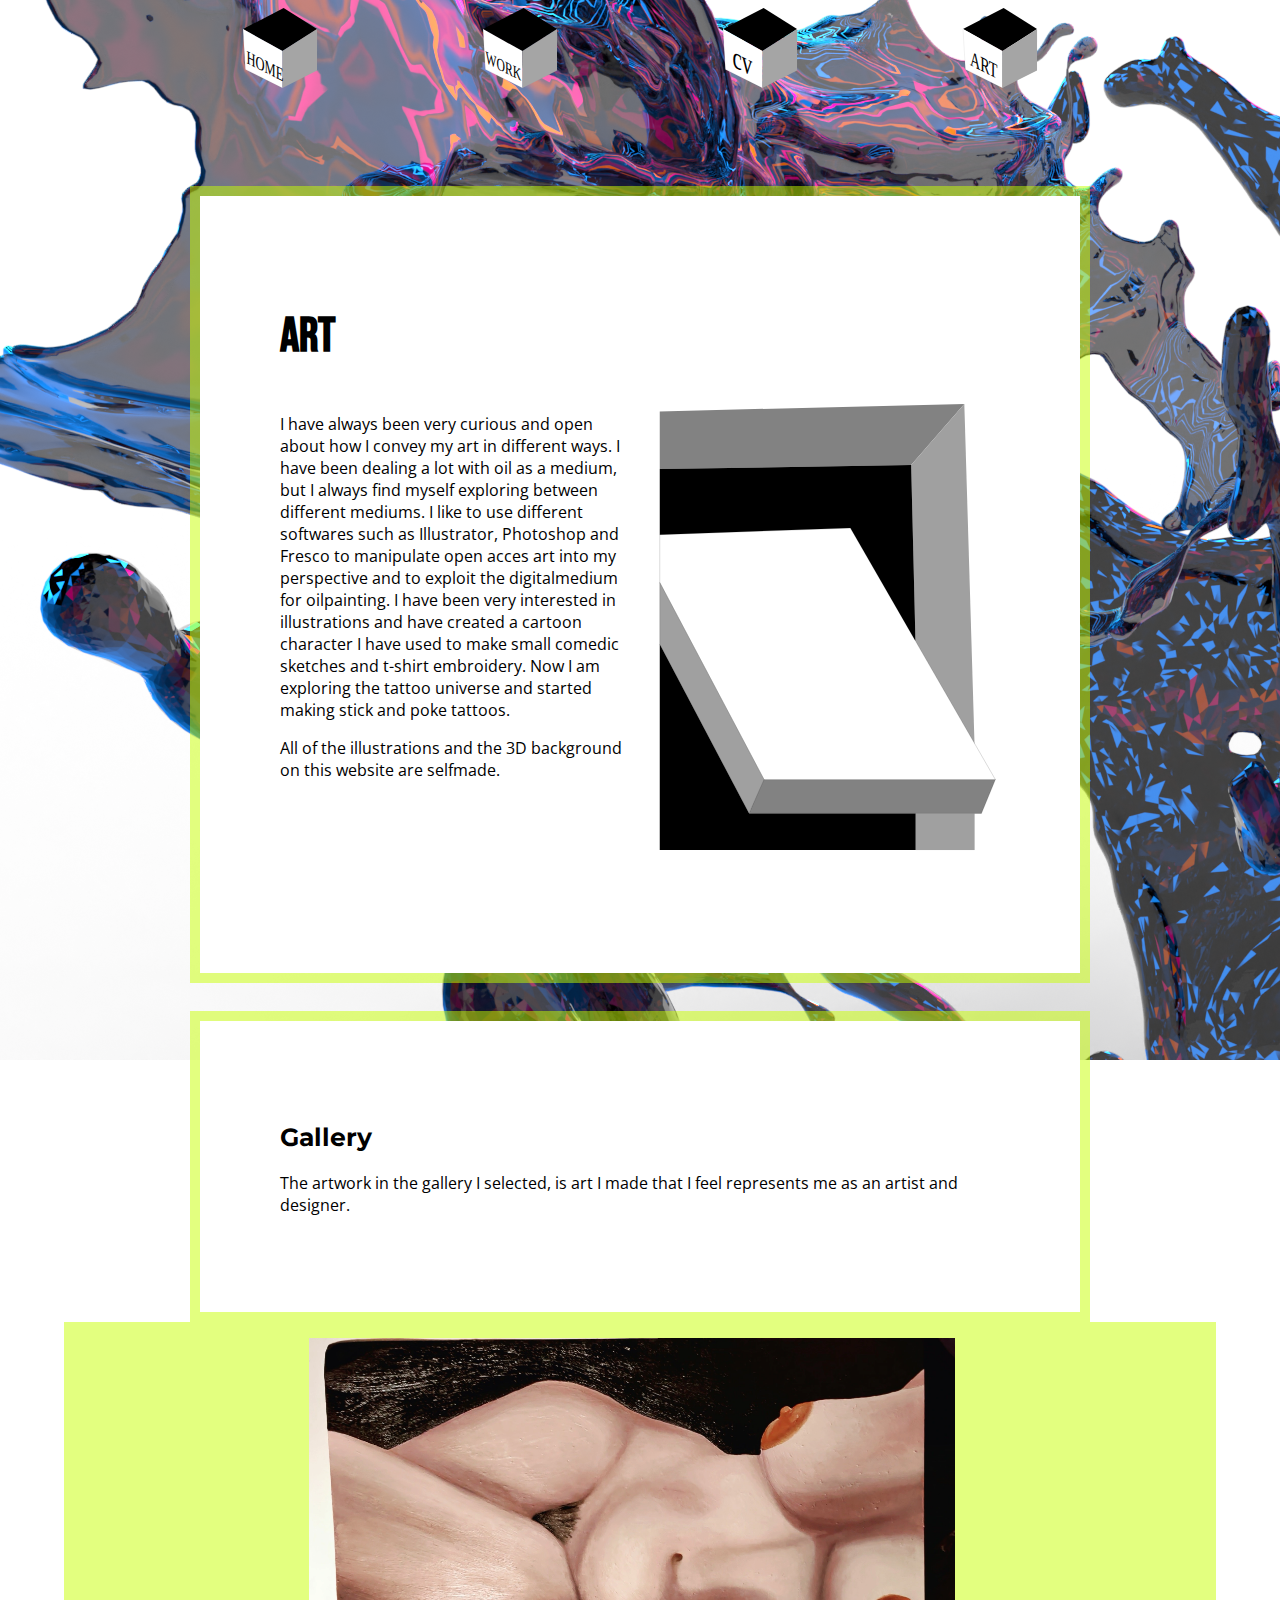
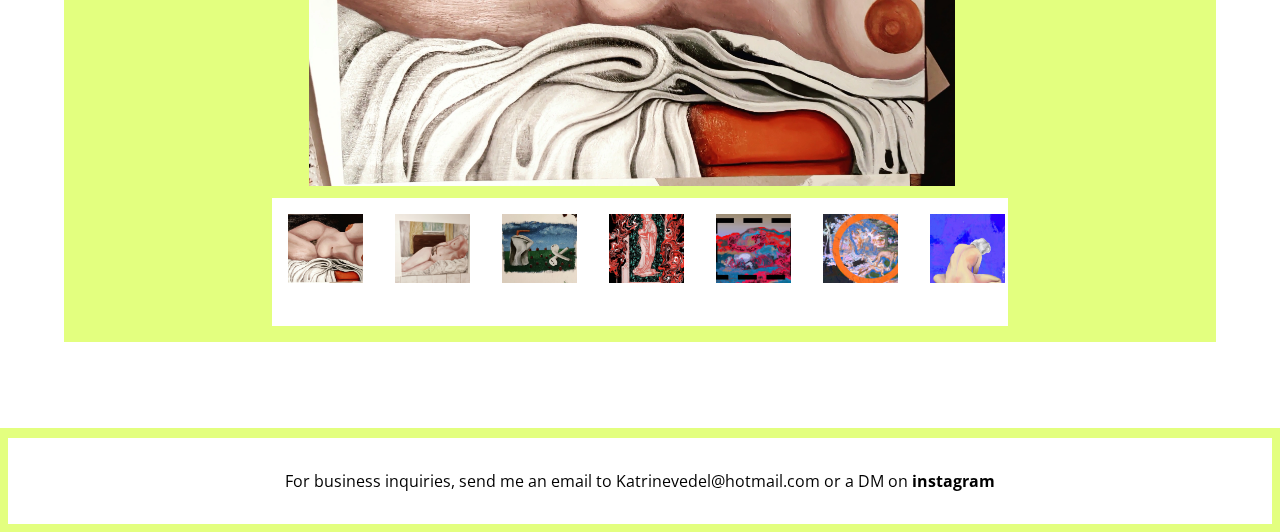
==== commit 6888e000: "s" ====
--- a/art.html
+++ b/art.html
@@ -35,16 +35,16 @@
                 <img src="ui_elements/vindue_Tegnebræt 1.svg" alt="Vindue">
             </div>
             <div id="a_tekst">
-                <p>Jeg har altid været meget nysgerrig og åben for at formidle mit kunst på forskellige måder. Jeg har beskæftiget mig meget med olie som medie og har haft kvindekroppen som fokus i mine malerier. Normalisering af den nøgne kvindekrop uden at have fokus på den objektive sexualisering er noget jeg lægger meget vægt i når jeg maler. Jeg er også interesseret at bruge forskellige softwares Adobe Photoshop og Adobe Fresco til redigering af open acces kunstværker fra mit synspunkt og udnytte digitalemedier til at male oliemalerier. Jeg har også været meget interesseret i illustrationer og har krearet en karakter som jeg har brugt til at lave comedy illustrationer og brodering af t-shirts.
-                    <br>
-                Alle illustrationer og 3d-baggrundsbillede har jeg selv lavet. </p>
+                <p>I have always been very curious and open about how I convey my art in different ways. I have been dealing a lot with oil as a medium, but I always find myself exploring between different mediums. I like to use different softwares such as Illustrator, Photoshop and Fresco to manipulate open acces art into my perspective and to exploit the digitalmedium for oilpainting. I have been very interested in illustrations and have created a cartoon character I have used to make small comedic sketches and t-shirt embroidery. Now I am exploring the tattoo universe and started making stick and poke tattoos.
+     </p>
+     <p>   All of the illustrations and the 3D background on this website are selfmade.</p>
 
             </div>
         </div>
         <div id="a_second_section">
             <div id="a_tekst_two">
                 <h2>Gallery</h2>
-                <p>I dette galleri har jeg udvalgt kunstværker jeg har lavet der præsenterer mig som kunstner og designer.</p>
+                <p>The artwork in the gallery I selected, is art I made that I feel represents me as an artist and designer.</p>
             </div>
 
         </div>
